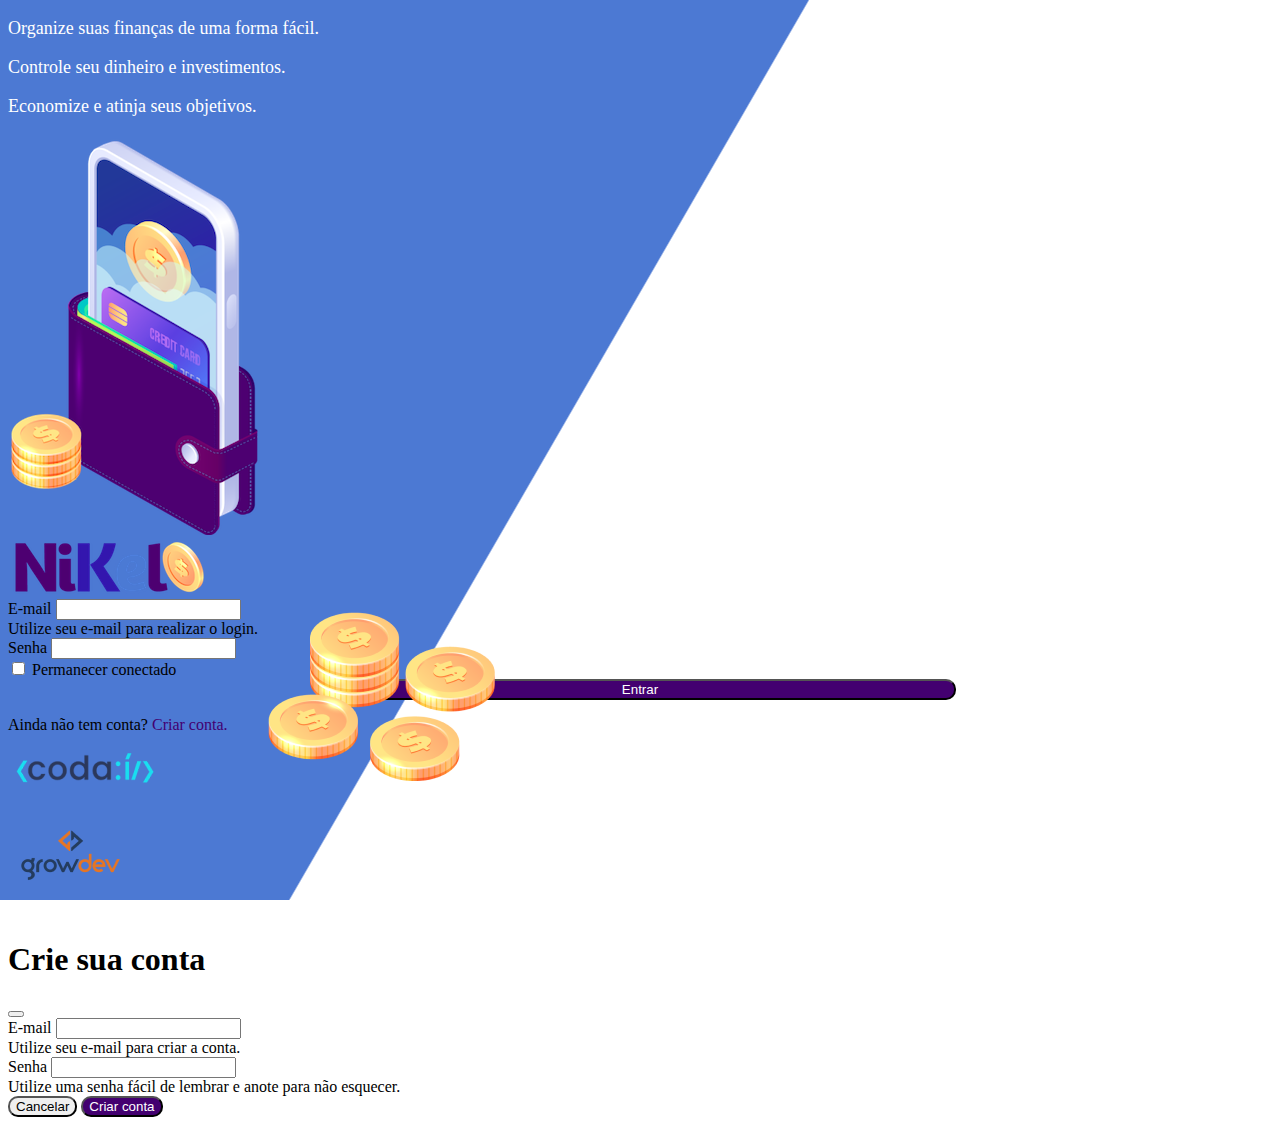
==== public/index.html @ 3fccfe4b "Iniciando o GIT" ====
<!DOCTYPE html>
<html lang="pt-BR">
<head>
    <meta charset="UTF-8">
    <meta http-equiv="X-UA-Compatible" content="IE=edge">
    <meta name="viewport" content="width=device-width, initial-scale=1.0">
    <title>Nikel</title>
    <link href="https://cdn.jsdelivr.net/npm/bootstrap@5.3.0-alpha1/dist/css/bootstrap.min.css" rel="stylesheet" integrity="sha384-GLhlTQ8iRABdZLl6O3oVMWSktQOp6b7In1Zl3/Jr59b6EGGoI1aFkw7cmDA6j6gD" crossorigin="anonymous">
    <link rel="stylesheet" href="./css/styles.css">
</head>
<body id="login">
    <main>
        <div class="container">
            <div class="row vh-100">
                <div class="col-12 col-md-6 d-flex justify-content-center flex-column my-5">
                    <div class="text-login">
                        <p>Organize suas finanças de uma forma fácil.</p>
                        <p>Controle seu dinheiro e investimentos.</p>
                        <p>Economize e atinja seus objetivos.</p>
                    </div>

                    <div class="text-center">
                        <img src="./assets/images/pocket.png" alt="celular no bolso" class="img-fluid" srcset="">
                        <img src="./assets/images/coins.png" alt="moedas" class="img-fluid d-none d-md-inline coins" srcset="">
                    </div>
                </div>

                <div class="col-12 col-md-6 d-flex justify-content-center flex-column my-5">
                    <div class="container">
                        <div class="row">
                            <div class="col">
                                <div class="text-center mb-3">
                                    <img src="./assets/images/nikel-logo.png" alt="Logo Nikel" class="img-fluid" srcset="">
                                </div>
                            </div>
                        </div>
                        <div class="row">
                            <div class="col">
                                <form id="login-form">
                                    <div class="mb-3">
                                    <label for="email-input" class="form-label">E-mail</label>
                                    <input type="email" class="form-control" id="email-input" aria-describedby="emailHelp">
                                    <div id="emailHelp" class="form-text">Utilize seu e-mail para realizar o login.</div>
                                    </div>
                                    <div class="mb-3">
                                    <label for="password-input" class="form-label">Senha</label>
                                    <input type="password" class="form-control" id="password-input">
                                    </div>
                                    <div class="mb-3 form-check">
                                    <input type="checkbox" class="form-check-input" id="session-check">
                                    <label class="form-check-label" for="session-check">Permanecer conectado</label>
                                    </div>
                                    <button type="submit" class="btn button-login">Entrar</button>
                                </form>
                            </div>
                        </div>
                        <div class="row">
                            <div class="col">
                                <p id="link-conta" class="text-center mt-2 form-text">Ainda não tem conta? <span class="link-default" data-bs-toggle="modal" data-bs-target="#register-modal">Criar conta. </span></p>
                            </div>
                        </div>
                        <div class="row">
                            <div class="col">
                                <div class="text-center mt-5">
                                    <img src="./assets/images/codai-logo.png" alt="Logo do Codai" class="img-fluid" srcset="">
                                </div>
                            </div>
                        </div>
                        <div class="row">
                            <div class="col">
                                <div class="text-center">
                                    <img src="./assets/images/growdev-logo.png" alt="Logo da Growdev" class="img-fluid" srcset="">
                                </div>
                            </div>
                        </div>
                    </div>
                </div>
            </div>
        </div>

          <!-- Modal de Criar User-->
          <div class="modal fade" id="register-modal" tabindex="-1" aria-labelledby="exampleModalLabel" aria-hidden="true">
            <div class="modal-dialog">
              <div class="modal-content">
                <div class="modal-header">
                  <h1 class="modal-title fs-5" id="exampleModalLabel">Crie sua conta</h1>
                  <button type="button" class="btn-close" data-bs-dismiss="modal" aria-label="Close"></button>
                </div>
                <form id="create-form">
                    <div class="modal-body">
                        
                            <div class="mb-3">
                                <label for="email-create-input" class="form-label">E-mail</label>
                                <input type="email" class="form-control" id="email-create-input" aria-describedby="emailHelp" required>
                                <div id="emailHelp" class="form-text">Utilize seu e-mail para criar a conta.</div>
                            </div>
                            <div class="mb-3">
                                <label for="password-create-input" class="form-label">Senha</label>
                                <input type="password" class="form-control" id="password-create-input" required>
                                <div id="passwordHelp" class="form-text">Utilize uma senha fácil de lembrar e anote para não esquecer.</div>
                            </div>
            
                    </div>
               
                    <div class="modal-footer">
                    <button type="button" class="btn btn-secondary button-cancel" data-bs-dismiss="modal">Cancelar</button>
                    <button type="submit" class="btn button-default">Criar conta</button>
                    </div>
                </form>
              </div>
            </div>
          </div>
    </main>
    
    <script src="https://cdn.jsdelivr.net/npm/bootstrap@5.3.0-alpha1/dist/js/bootstrap.bundle.min.js" integrity="sha384-w76AqPfDkMBDXo30jS1Sgez6pr3x5MlQ1ZAGC+nuZB+EYdgRZgiwxhTBTkF7CXvN" crossorigin="anonymous"></script>
    <script src="./js/index.js"></script>
</body>
</html>
---- public/css/styles.css ----
#login {
    background: linear-gradient(120deg, #4c79d3 44.9%, #ffffff 45%) no-repeat fixed;
}

#app {
    background: linear-gradient(120deg, #ffffff 44.9%, #4c79d3 45%) no-repeat fixed;
}

header {
    border-bottom: 1px solid #bebcbc;
    padding: 5px;
    background-color: #ffffff;
}

.color-primary{
    color: #430070;
}

.color-secondary {
    color: #4c79d3;
}

.icon-detail{
    font-size: 50px;
    margin-right: 10px;
    vertical-align: middle;
}

.text-login {
    color: #ffffff;
    font-size: 18px;
    font-weight: 500;
}

.coins {
    position: absolute;
    bottom: 100px;
}

.button-login {
    border-radius: 10px;
    background-color: #430070;
    color: #ffffff;
    width: 50%;
    margin: 0 25%;
}

.button-login:hover, .button-default:hover {
    background-color: #4c79d3;
    color: #ffffff;
}

.link-default {
    color: #430070;
    cursor: pointer;
}

.link-default:hover{
    color: #4c79d3;
}

.info {
    background-color: #ffffff;
    border-radius: 20px 20px 0 0;
    padding: 20px 0 0 0;
}

.button-default{
    border-radius: 10px;
    background-color:#430070;
    color: #ffffff;
}

.button-cancel {
    border-radius: 10px;
}

.button-float {
    border-radius: 100%;
    border: 2px solid #430070;
    padding: 0!important;
    height: 60px;
    width: 60px;
    position: fixed;
    bottom: 1rem;
    right: 2rem;
    font-size: 35px;
    background-color: #430070;
    color: white;
}

.button-float:hover{
    border: 2px solid #4c79d3;
    background-color: white;
    color: #4c79d3;
}

.logout {
    min-width: 5rem!important;
}

.menu {
    margin-right: 20px;
}
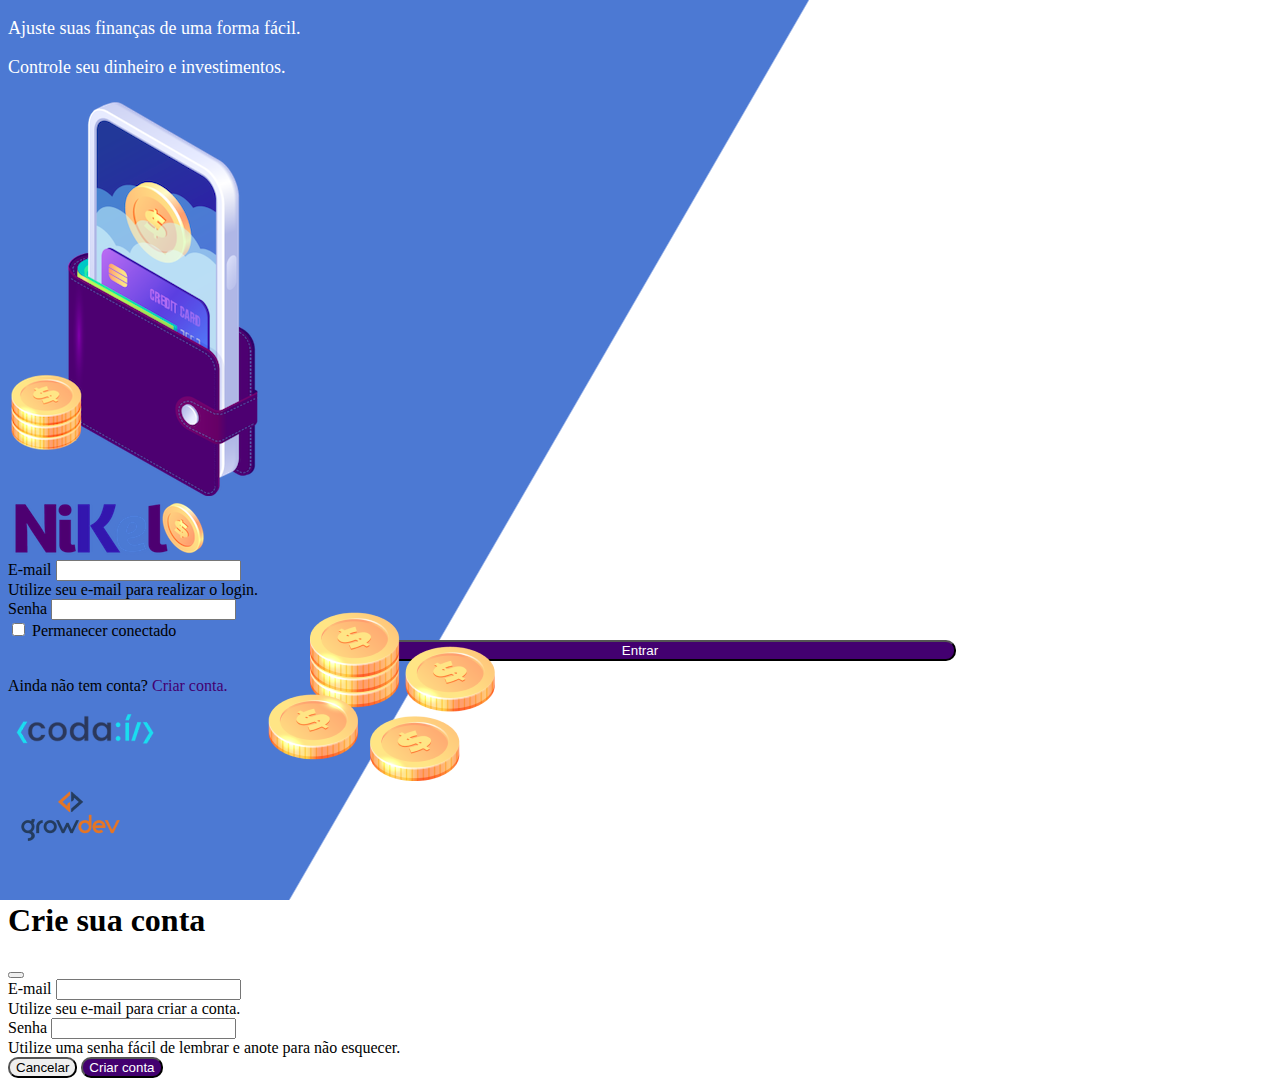
==== commit 927e18ec: "Alterado o text-login" ====
--- a/public/index.html
+++ b/public/index.html
@@ -14,9 +14,8 @@
             <div class="row vh-100">
                 <div class="col-12 col-md-6 d-flex justify-content-center flex-column my-5">
                     <div class="text-login">
-                        <p>Organize suas finanças de uma forma fácil.</p>
+                        <p>Ajuste suas finanças de uma forma fácil.</p>
                         <p>Controle seu dinheiro e investimentos.</p>
-                        <p>Economize e atinja seus objetivos.</p>
                     </div>
 
                     <div class="text-center">
